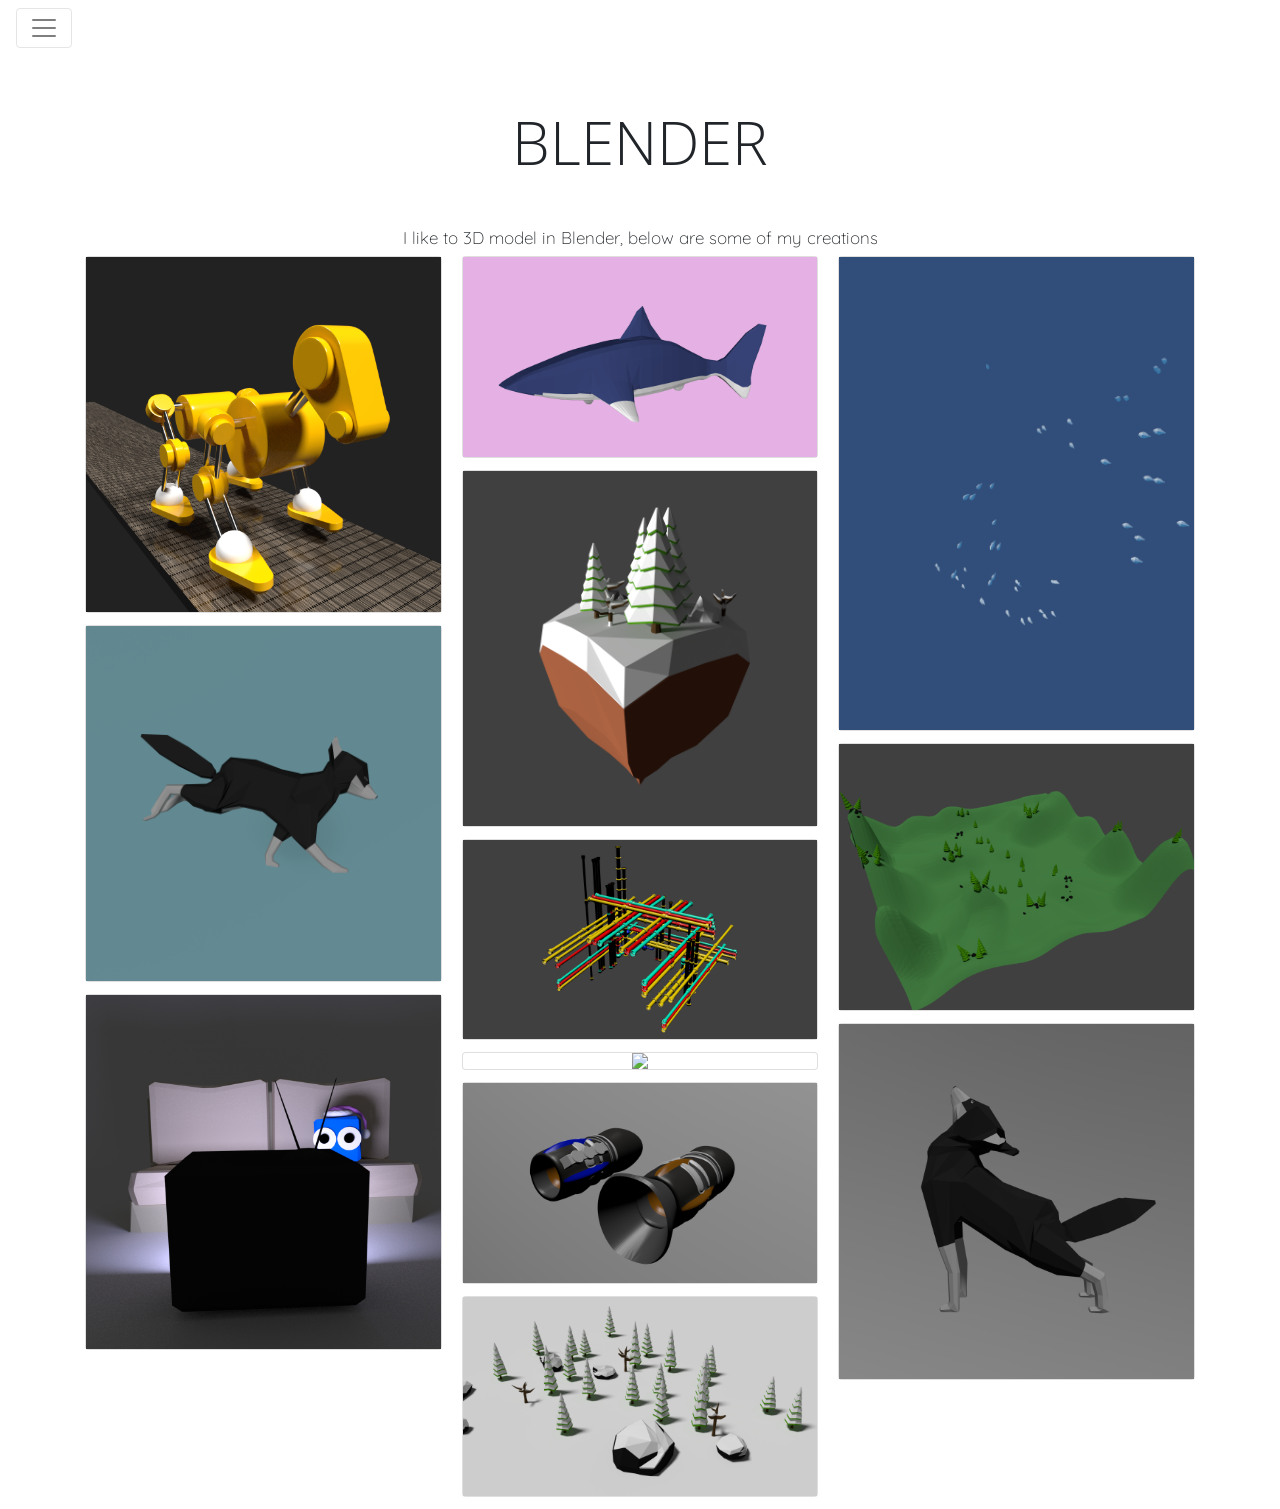
==== blender.html @ 546ab047 "First Upload" ====
<head> 
 <meta charset="utf-8">
 <title>Landing Page</title>
 <meta http-equiv="X-UA-Compatible" content="IE=edge">
 <meta name="viewport" content="width=device-width, initial-scale=1">

  <!-- Google Fonts -->
<link href="https://fonts.googleapis.com/css?family=Open+Sans|Quicksand|Roboto" rel="stylesheet">

 <!-- Latest compiled and minified bootstrap CSS -->
<link rel="stylesheet" href="https://maxcdn.bootstrapcdn.com/bootstrap/4.0.0-alpha.6/css/bootstrap.min.css" integrity="sha384-rwoIResjU2yc3z8GV/NPeZWAv56rSmLldC3R/AZzGRnGxQQKnKkoFVhFQhNUwEyJ" crossorigin="anonymous">

 <!--For badges-->
 <link rel="stylesheet" href="https://maxcdn.bootstrapcdn.com/font-awesome/4.1.0/css/font-awesome.min.css">

 <link rel="stylesheet" type="text/css" href="css/style.css">

</head>


<body>

<nav class="navbar navbar-toggleable-md navbar-light bg-faded">
  <button class="navbar-toggler navbar-toggler-right" type="button" data-toggle="collapse" data-target="#navbarSupportedContent" aria-controls="navbarSupportedContent" aria-expanded="false" aria-label="Toggle navigation">
    <span class="navbar-toggler-icon"></span>
  </button>
  <div class="collapse navbar-collapse" id="navbarSupportedContent">
    <ul class="navbar-nav mr-auto">
      <li class="nav-item">
        <a class="nav-link" href="index.html">Home<span class="sr-only">(current)</span></a>
      </li>
      <li class="nav-item">
        <a class="nav-link" href="cellular.html">Cellular</a>
      </li>
      <li class="nav-item active">
        <a class="nav-link" href="blender.html">Blender</a>
      </li>
      <li class="nav-item">
        <a class="nav-link" href="playspace.html">PlaySpaceVR</a>
      </li>
    </ul>

    <ul class="navbar-nav mr-auto navbar-toggler-right">
      <li class="nav-item">
        <span class="navbar-text nav-text">jpholmes122@gmail.com</span>
      </li>
      <li class="nav-item">
        <span class="navbar-text nav-text">07523744941</span>
      </li>
      <li id="LnLink"><a href="https://www.linkedin.com/in/jonathan-holmes/"><i class="fa fa-linkedin" aria-hidden="true"></i></a></li>
    </ul>
  </div>
</nav>


 <div>
  <h1 class="text-center" id="landing-title">BLENDER</h1>
  <h2 class="text-center">I like to 3D model in Blender, below are some of my creations</h2>
 </div>

<div class="container">
		<div class="card-columns">
      <div class="card">
        <img class="card-image-top img-fluid" src="images/blender_image1.png">
      </div> <!--card-->
      <div class="card">
        <img class="card-image-top img-fluid" src="images/blender_image2.png">
      </div> <!--card-->
      <div class="card">
        <img class="card-image-top img-fluid" src="images/blender_image3.png">
      </div> <!--card-->
      <div class="card">
        <img class="card-image-top img-fluid" src="images/blender_image4.png">
      </div> <!--card-->
      <div class="card">
        <img class="card-image-top img-fluid" src="images/blender_image5.png">
      </div> <!--card-->
      <div class="card">
        <img class="card-image-top img-fluid" src="images/blender_image6.png">
      </div> <!--card-->
      <div class="card">
        <img class="card-image-top img-fluid" src="images/blender_image7.png">
      </div> <!--card-->
      <div class="card">
        <img class="card-image-top img-fluid" src="images/blender_image8.png">
      </div> <!--card-->
      <div class="card">
        <img class="card-image-top img-fluid" src="images/blender_image9.png">
      </div> <!--card-->
      <div class="card">
        <img class="card-image-top img-fluid" src="images/blender_image10.png">
      </div> <!--card-->
      <div class="card">
        <img class="card-image-top img-fluid" src="images/blender_image11.png">
      </div> <!--card-->
      <div class="card">
        <img class="card-image-top img-fluid" src="images/blender_image12.png">
      </div> <!--card-->
    </div> <!--card-columns-->
</div> <!--container-->

    <!-- Including Bootstrap JS (with its jQuery dependency) so that dynamic components work -->
    <script src="https://code.jquery.com/jquery-3.1.1.slim.min.js" integrity="sha384-A7FZj7v+d/sdmMqp/nOQwliLvUsJfDHW+k9Omg/a/EheAdgtzNs3hpfag6Ed950n" crossorigin="anonymous"></script>

    <script src="https://cdnjs.cloudflare.com/ajax/libs/tether/1.4.0/js/tether.min.js" integrity="sha384-DztdAPBWPRXSA/3eYEEUWrWCy7G5KFbe8fFjk5JAIxUYHKkDx6Qin1DkWx51bBrb" crossorigin="anonymous">
    </script>

    <script src="https://maxcdn.bootstrapcdn.com/bootstrap/4.0.0-alpha.6/js/bootstrap.min.js" integrity="sha384-vBWWzlZJ8ea9aCX4pEW3rVHjgjt7zpkNpZk+02D9phzyeVkE+jo0ieGizqPLForn" crossorigin="anonymous"></script>
</body>
---- css/style.css ----
h1 {
	font-family: 'Open Sans', sans-serif;
	font-weight: lighter;
}

#landing-title {
	margin: 50px;
	font-size: 60px;
}

h2 {
	font-family: 'Quicksand', sans-serif;
	font-weight: 100;
	font-size: 17px;
}

p {
	font-size: 18px;
    font-weight: lighter;
}

.parallax { 
    /* The image used */
    background-image: url("../images/banner2.PNG");

    /* Set a specific height */
    height: 500px; 

    /* Create the parallax scrolling effect */
    background-position: center;
    background-repeat: no-repeat;
    background-attachment: fixed;
    background-size: cover;
}

#banner-container {
	padding: 0px;
}

.body-section {
	background-color: #F6F6F6;
}

#LnLink {
	margin-top: 6px;
}

.card {
	text-align: center;
}

.card-image {
	width: 30%;
}

.nav-text
{
	padding-left: 15px;
	padding-right: 15px;
}

.div_highlight
{
	background-color: #9a9fa5;
}

#playspaceVideo
{
	padding:50px;
}

.padded-text {
	padding-top: 15px;
	padding-bottom: 15px;
	padding-left: 30px;
	padding-right: 30px;
	background-color: #F6F6F6;
}

#div-video-embedded {
	padding-left: 150px;
    padding-right: 150px;
}

.container-fluid {
	padding: 0px;
}

.full-size-image
{
	max-width: 730px;
}



}
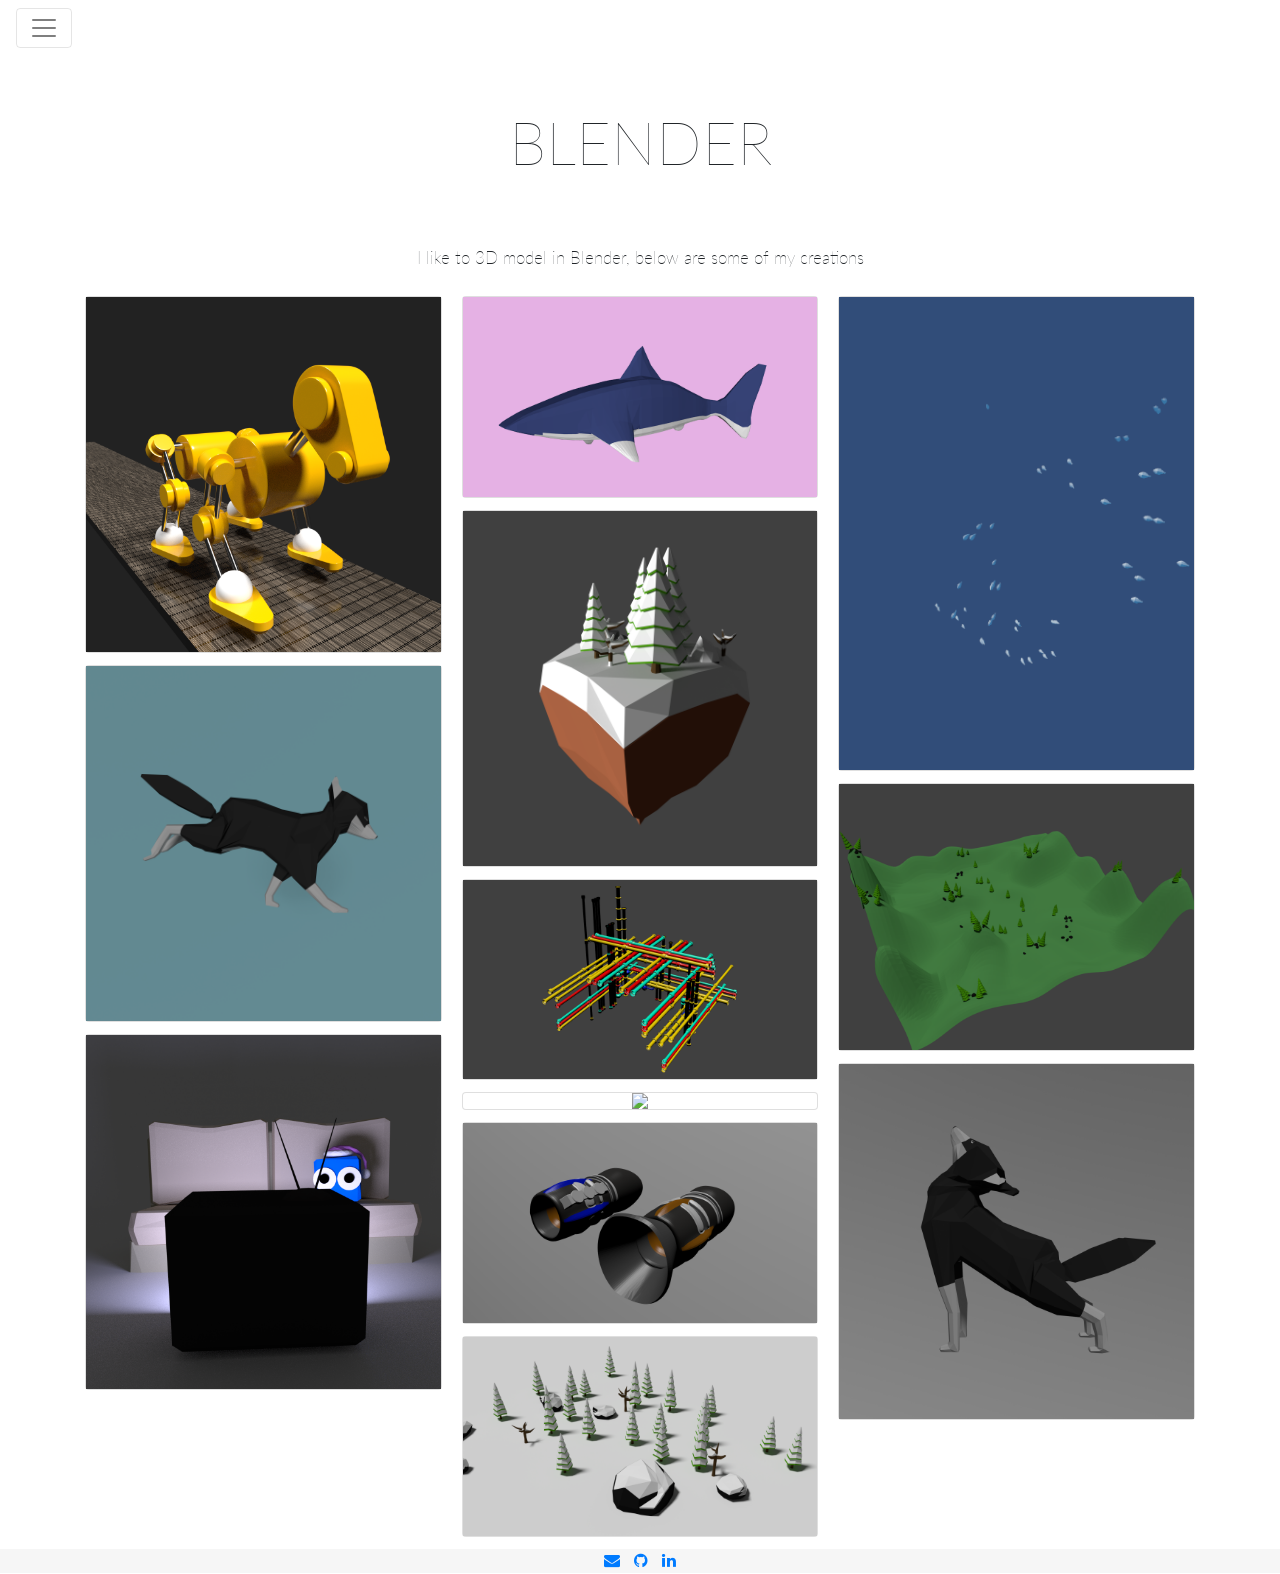
==== commit 630f8429: "Update" ====
--- a/blender.html
+++ b/blender.html
@@ -5,7 +5,7 @@
  <meta name="viewport" content="width=device-width, initial-scale=1">
 
   <!-- Google Fonts -->
-<link href="https://fonts.googleapis.com/css?family=Open+Sans|Quicksand|Roboto" rel="stylesheet">
+<link href="https://fonts.googleapis.com/css?family=Lato:300,400" rel="stylesheet">
 
  <!-- Latest compiled and minified bootstrap CSS -->
 <link rel="stylesheet" href="https://maxcdn.bootstrapcdn.com/bootstrap/4.0.0-alpha.6/css/bootstrap.min.css" integrity="sha384-rwoIResjU2yc3z8GV/NPeZWAv56rSmLldC3R/AZzGRnGxQQKnKkoFVhFQhNUwEyJ" crossorigin="anonymous">
@@ -20,7 +20,7 @@
 
 <body>
 
-<nav class="navbar navbar-toggleable-md navbar-light bg-faded">
+<nav class="navbar navbar-toggleable-md navbar-light bg-faded main-navbar">
   <button class="navbar-toggler navbar-toggler-right" type="button" data-toggle="collapse" data-target="#navbarSupportedContent" aria-controls="navbarSupportedContent" aria-expanded="false" aria-label="Toggle navigation">
     <span class="navbar-toggler-icon"></span>
   </button>
@@ -40,14 +40,15 @@
       </li>
     </ul>
 
-    <ul class="navbar-nav mr-auto navbar-toggler-right">
+    <ul class="navbar-nav mr-auto navbar-toggler-right right-navbar">
       <li class="nav-item">
+      <a href="mailto:jpholmes122@gmail.com">
         <span class="navbar-text nav-text">jpholmes122@gmail.com</span>
+      </a>
       </li>
       <li class="nav-item">
         <span class="navbar-text nav-text">07523744941</span>
       </li>
-      <li id="LnLink"><a href="https://www.linkedin.com/in/jonathan-holmes/"><i class="fa fa-linkedin" aria-hidden="true"></i></a></li>
     </ul>
   </div>
 </nav>
@@ -99,6 +100,12 @@
     </div> <!--card-columns-->
 </div> <!--container-->
 
+  <div id="footer" class="bg-color-2">
+      <a href="mailto:jpholmes122@gmail.com"><i class="fa fa-envelope" aria-hidden="true"></i></a>
+      <a href="https://github.com/HappyAdjustableSpanners"><i class="fa fa-github" aria-hidden="true"></i></a>
+      <a href="https://www.linkedin.com/in/jonathan-holmes/"><i class="fa fa-linkedin" aria-hidden="true"></i></a>
+  </div>
+
     <!-- Including Bootstrap JS (with its jQuery dependency) so that dynamic components work -->
     <script src="https://code.jquery.com/jquery-3.1.1.slim.min.js" integrity="sha384-A7FZj7v+d/sdmMqp/nOQwliLvUsJfDHW+k9Omg/a/EheAdgtzNs3hpfag6Ed950n" crossorigin="anonymous"></script>
 
--- a/css/style.css
+++ b/css/style.css
@@ -1,6 +1,7 @@
 h1 {
-	font-family: 'Open Sans', sans-serif;
+	font-family: 'Lato', sans-serif;
 	font-weight: lighter;
+	background-color: white;
 }
 
 #landing-title {
@@ -9,9 +10,10 @@
 }
 
 h2 {
-	font-family: 'Quicksand', sans-serif;
+	font-family: 'Lato', sans-serif;
 	font-weight: 100;
 	font-size: 17px;
+	padding: 20px;
 }
 
 p {
@@ -19,9 +21,9 @@
     font-weight: lighter;
 }
 
-.parallax { 
+.parallax{ 
     /* The image used */
-    background-image: url("../images/banner2.PNG");
+    background-image: url("../images/banner2.png");
 
     /* Set a specific height */
     height: 500px; 
@@ -31,6 +33,13 @@
     background-repeat: no-repeat;
     background-attachment: fixed;
     background-size: cover;
+}
+
+/* Turn off parallax scrolling for tablets and phones. Increase/decrease the pixels if needed */
+@media only screen and (max-device-width: 1024px) {
+    .parallax {
+        background-attachment: scroll;
+    }
 }
 
 #banner-container {
@@ -46,11 +55,16 @@
 }
 
 .card {
-	text-align: center;
+	text-align: center !important;
+	color: black;
+}
+
+a:hover {
+	text-decoration: none !important;
 }
 
 .card-image {
-	width: 30%;
+	width: 100%;
 }
 
 .nav-text
@@ -74,12 +88,15 @@
 	padding-bottom: 15px;
 	padding-left: 30px;
 	padding-right: 30px;
+}
+
+.bg-color-2 {
 	background-color: #F6F6F6;
 }
 
 #div-video-embedded {
-	padding-left: 150px;
-    padding-right: 150px;
+	max-width: 912px;
+	margin: auto;
 }
 
 .container-fluid {
@@ -88,9 +105,28 @@
 
 .full-size-image
 {
-	max-width: 730px;
+	max-width:100%;
+}
+
+.margin-bottom {
+	margin-bottom: 40px;
 }
 
 
+@media(max-width: 991px) {
+	.main-navbar {
+		padding-bottom: 48px;
+	}
 
+	.right-navbar {
+		display: none;
+	}
+}
+
+#footer {
+	text-align: center;
+}
+
+#footer > a {
+	padding: 5px;
 }
